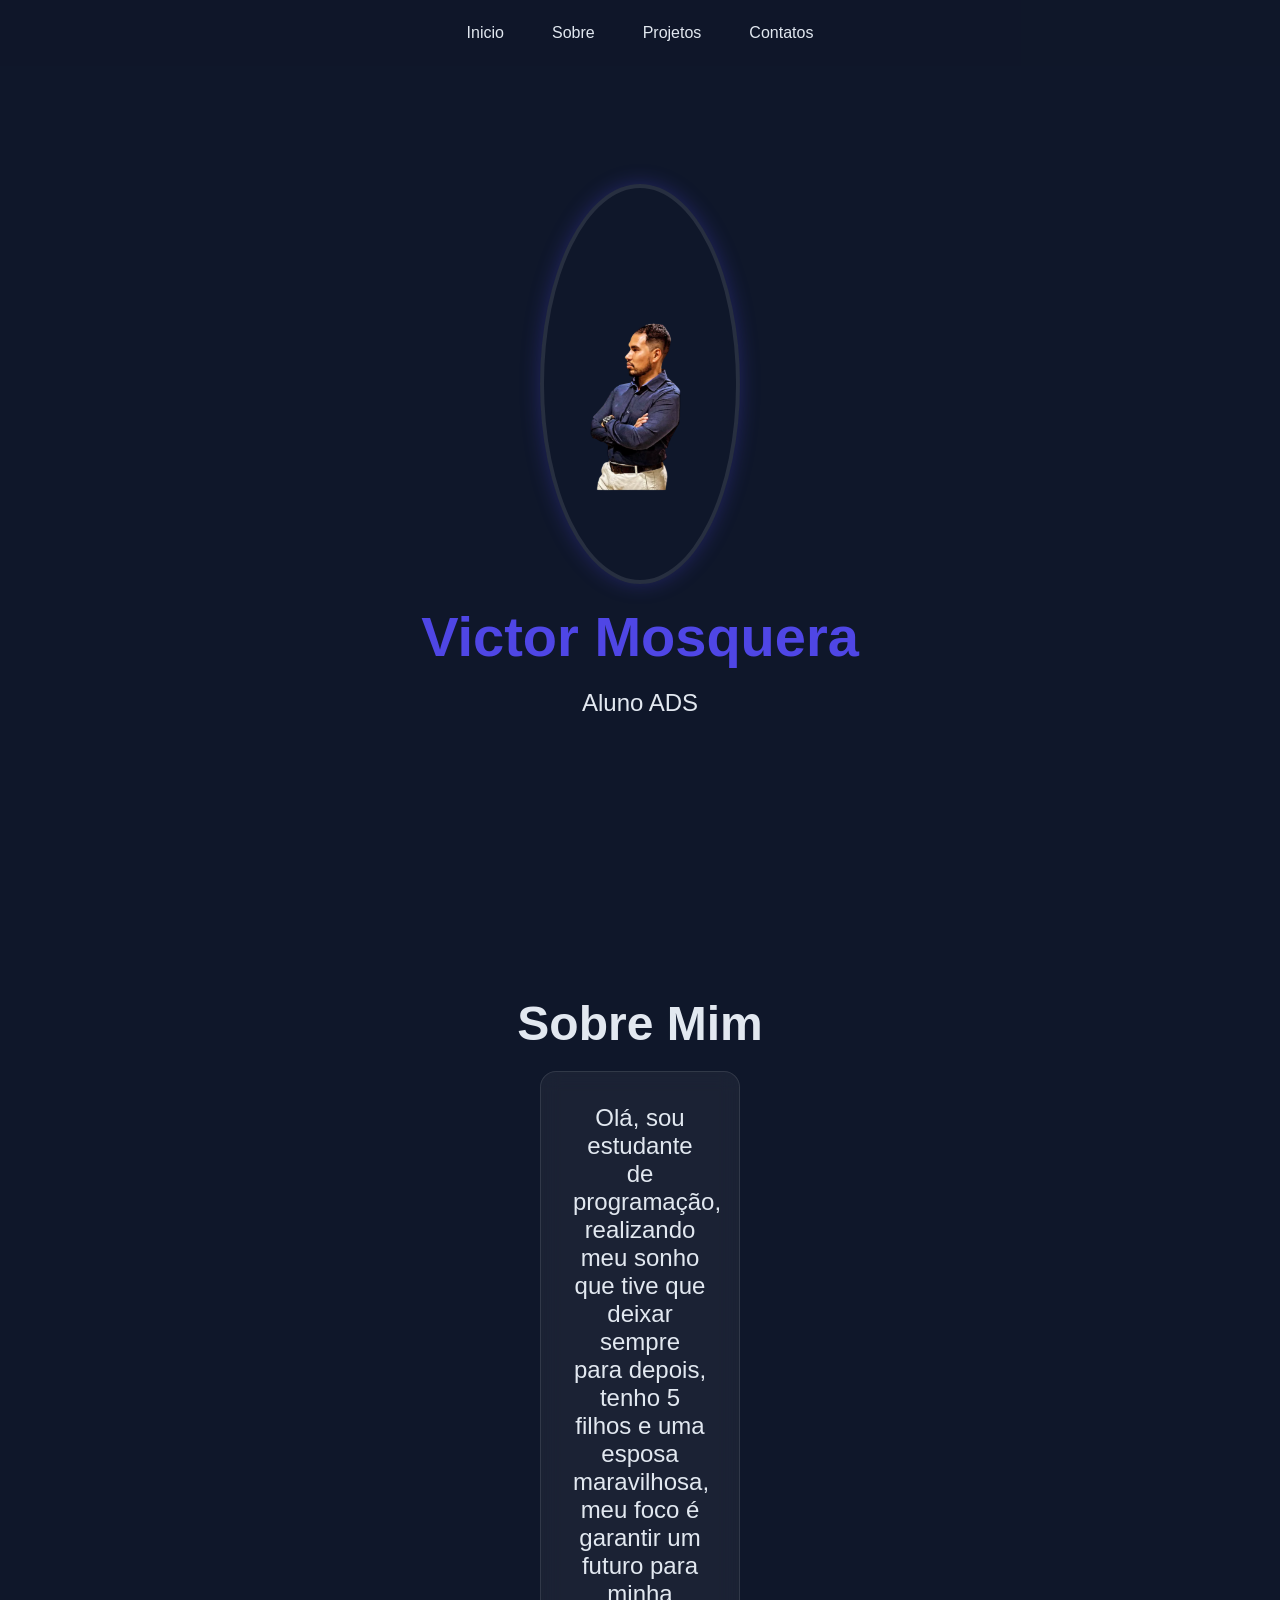
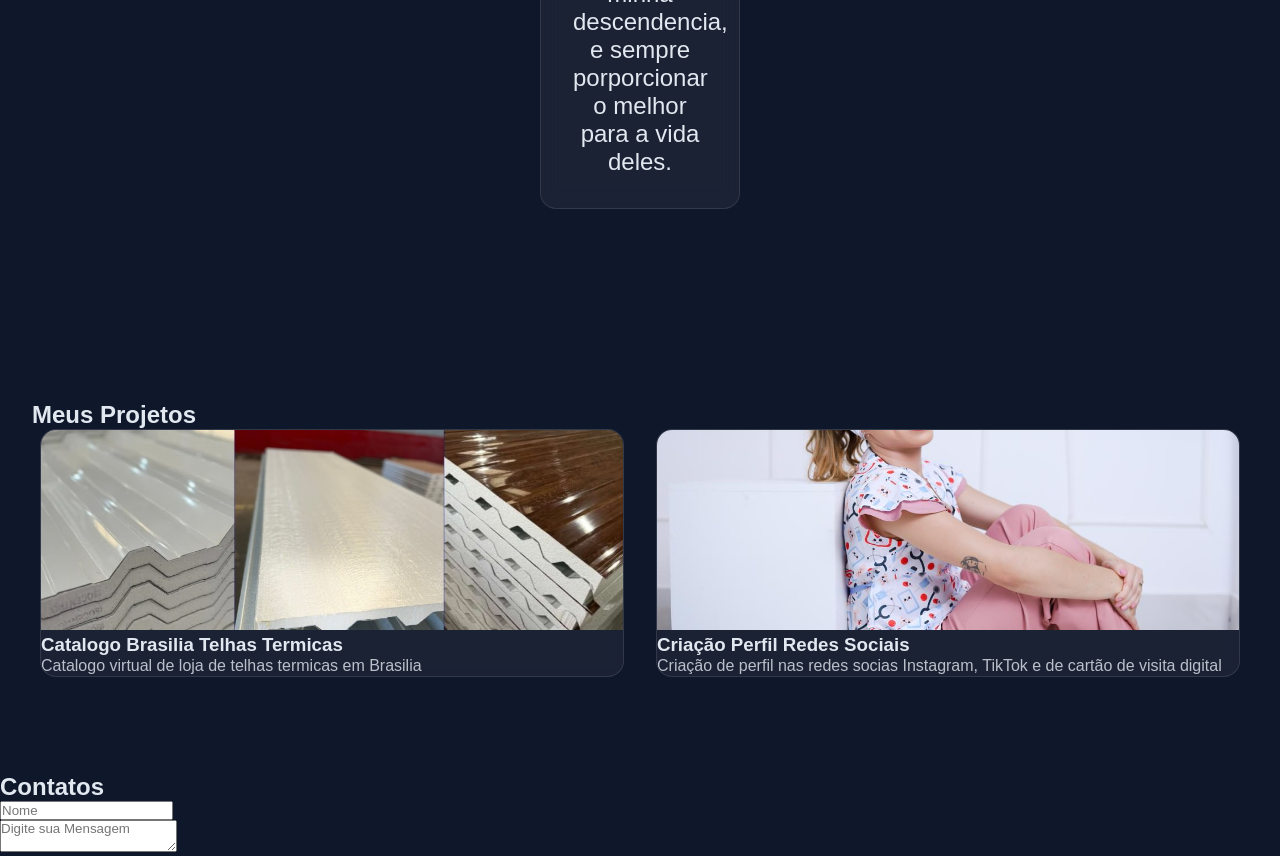
==== index.html @ 08f7e667 "ajuste img" ====
<!DOCTYPE html>
<html lang="pt-br">

<head>
    <meta charset="UTF-8">
    <meta name="viewport" content="width=device-width, initial-scale=1.0">
    <link rel="stylesheet" href="styles.css">
    <title>Portifolio Victor</title>
</head>

<body>
    <nav class="navegacao">
        <ul class="menu">
            <li>
                <a href="#inicio" class="menu-link">Inicio</a>
            </li>
            <li>
                <a href="#sobre" class="menu-link">Sobre</a>
            </li>
            <li>
                <a href="#projetos" class="menu-link">Projetos</a>
            </li>
            <li>
                <a href="#contatos" class="menu-link">Contatos</a>
            </li>
        </ul>
    </nav>

    <main id="inicio" class="cabecalho">
        <img src="/img/victor_perfil.png" alt="Foto de Victor Mosquera" class="foto-perfil">
        <h1>Victor Mosquera</h1>
        <p class="cabecalho-sub-titulo">Aluno ADS</p>
    </main>

    <section id="sobre" class="sobre">
        <h2 class="sobre-titulo">Sobre Mim</h2>
        <div class="sobre-caixa">
            <p class="sobre-paragrafo">
                Olá, sou estudante de programação, realizando meu sonho que tive que deixar sempre para depois, tenho 5
                filhos e uma esposa maravilhosa, meu foco é garantir um futuro para minha descendencia, e sempre
                porporcionar o melhor para a vida deles.
            </p>
        </div>
    </section>

    <section id="projetos" class="projetos">
        <h2 class="projetos-titulos">Meus Projetos</h2>
        <div class="projetos-caixa">

            <div class="projetos-card">
                <img src="./img/catalogo_brasilia_telhas.jpg" alt="Projeto 1" class="projetos-imagem" >
                <div class="caixa-texto-projeto"> 
                    <h3 class="info-projetos">Catalogo Brasilia Telhas Termicas</h3>
                    <p class="paragrafo-projetos">Catalogo virtual de loja de telhas termicas em Brasilia</p>
                </div>
            </div>

            <div class="projetos-card">
                <img src="./img/iasmim_enfermeira.jpg" alt="Projeto 1" class="projetos-imagem" >
                <div class="caixa-texto-projeto"> 
                    <h3 class="info-projetos">Criação Perfil Redes Sociais</h3>
                    <p class="paragrafo-projetos">Criação de perfil nas redes socias Instagram, TikTok e de cartão de visita
                    digital</p>
                </div>    
            </div>
        </div>
    </section>

    <section id="contatos" class="contatos">
        <h2 class="contato-ttulo">Contatos</h2>
        <form class="formulario-contato" id="formulario">
            <div class="nome-form">
                <input placeholder="Nome" class="campo-form">
            </div>
            <div class="grupo-form">
                <textarea class="text-form" placeholder="Digite sua Mensagem"></textarea>
            </div>
        </form>
    </section>
</body>


</html>
---- styles.css ----
*{
    margin: 0;
    padding: 0;
    box-sizing: border-box;
    font-family: 'Segoe UI', Tahoma, Geneva, Verdana, sans-serif;
}

html {
    scroll-behavior: smooth;
}


:root {
    --primaria: #4f46e5;
    --secundaria: #7c3aed;
    --escuro: #0f172a;
    --maisEscuro: #0a0f1c;
    --claro: #e2e8f0;
    --vidro: rgba(255,255,255,0.1);
}

body {
    background-color: var(--escuro);
    color: var(--claro);
}

.navegacao {
    position: fixed;
    top: 0;
    background: rgba(15,23,42,0.8);
    width: 100%;
    z-index: 100;
    padding: 1.5rem;
}

.menu{
    display: flex;
    justify-content: center;
    list-style: none;
    gap: 3rem;
}

.menu-link{
    text-decoration: none;
    color: var(--claro);
    font-weight: 500;
    position: relative;
    padding: 0.5rem 0;
}

.menu-link::after{
    content: '';
    height: 2px;
    width: 0    ;
    position: absolute;
    bottom: 0;
    left: 0;
    background: -moz-linear-gradient(90deg, var(--primaria), var(--secundaria));
    transition: width 0.5s ease;
}
.menu-link:hover::after{
    width: 100%;
}

.cabecalho{
    min-height: 100vh;
    display: flex;
    justify-content: center;
    align-items: center;
    flex-direction: column;
}

.foto-perfil{
    width: 200px;
    height: 400px;
    box-shadow: 0 0 20px rgb(79, 70, 229, 0.3);
    border-radius: 50%;
    border: 4px solid var(--vidro)
}

h1{
    font-size: 3.5rem;
    color: var(--primaria);
    font-weight: bold;    
    margin: 20px;
}

.cabecalho-sub-titulo{
    font-size: 1.5rem;
    color:var(--claro)
}

.sobre{
    padding: 6rem 2rem;
}

.sobre-titulo{
    font-size: 3rem;
    color: var(--claro);
    text-align: center;
    margin-bottom: 20px;
}

.sobre-caixa{
    padding: 2rem;
    max-width: 200px;
    margin: 0 auto;
    border-radius: 16px;
    border: 1px solid var(--vidro);
    backdrop-filter: blur(10px);
    background: rgba(255, 255, 255, 0.05);
}

.sobre-paragrafo{
    text-align: center;
    font-size: 1.5rem;
}

.projetos{
    padding: 6rem 2rem;
}

.projetos-caixa{
    display: grid;
    grid-template-columns: repeat(auto-fit, minmax(300px, 1fr));
    gap: 2rem;
    max-width: 1200px;
    margin: 0 auto;
}

.projetos-card{
     background: rgba(255, 255, 255, 0.05);
     border-radius: 16px;
     backdrop-filter: blur(5px);
     border: 1px solid var(--vidro);
     overflow: hidden;
     transition: all 0.5s ease;
     cursor: pointer;
}

.projetos-titulo{
    text-align: center;
    font-size: 2.5rem;
    margin-bottom: 50px;
}

.projetos-titulo:hover{
    box-shadow: 0 10px 20px rgba(79, 70, 229, 0.2);
    transform: translateY(-10px) scale(1.03);
}

.projetos-imagem{
    height: 200px;
    width: 100%;    
    object-fit: cover;
}

.paragrafo-projetos{
    color: rgba(226, 232, 240, 0.8);
    line-height: 1.25rem;
}

/* .info-projetos{

} */
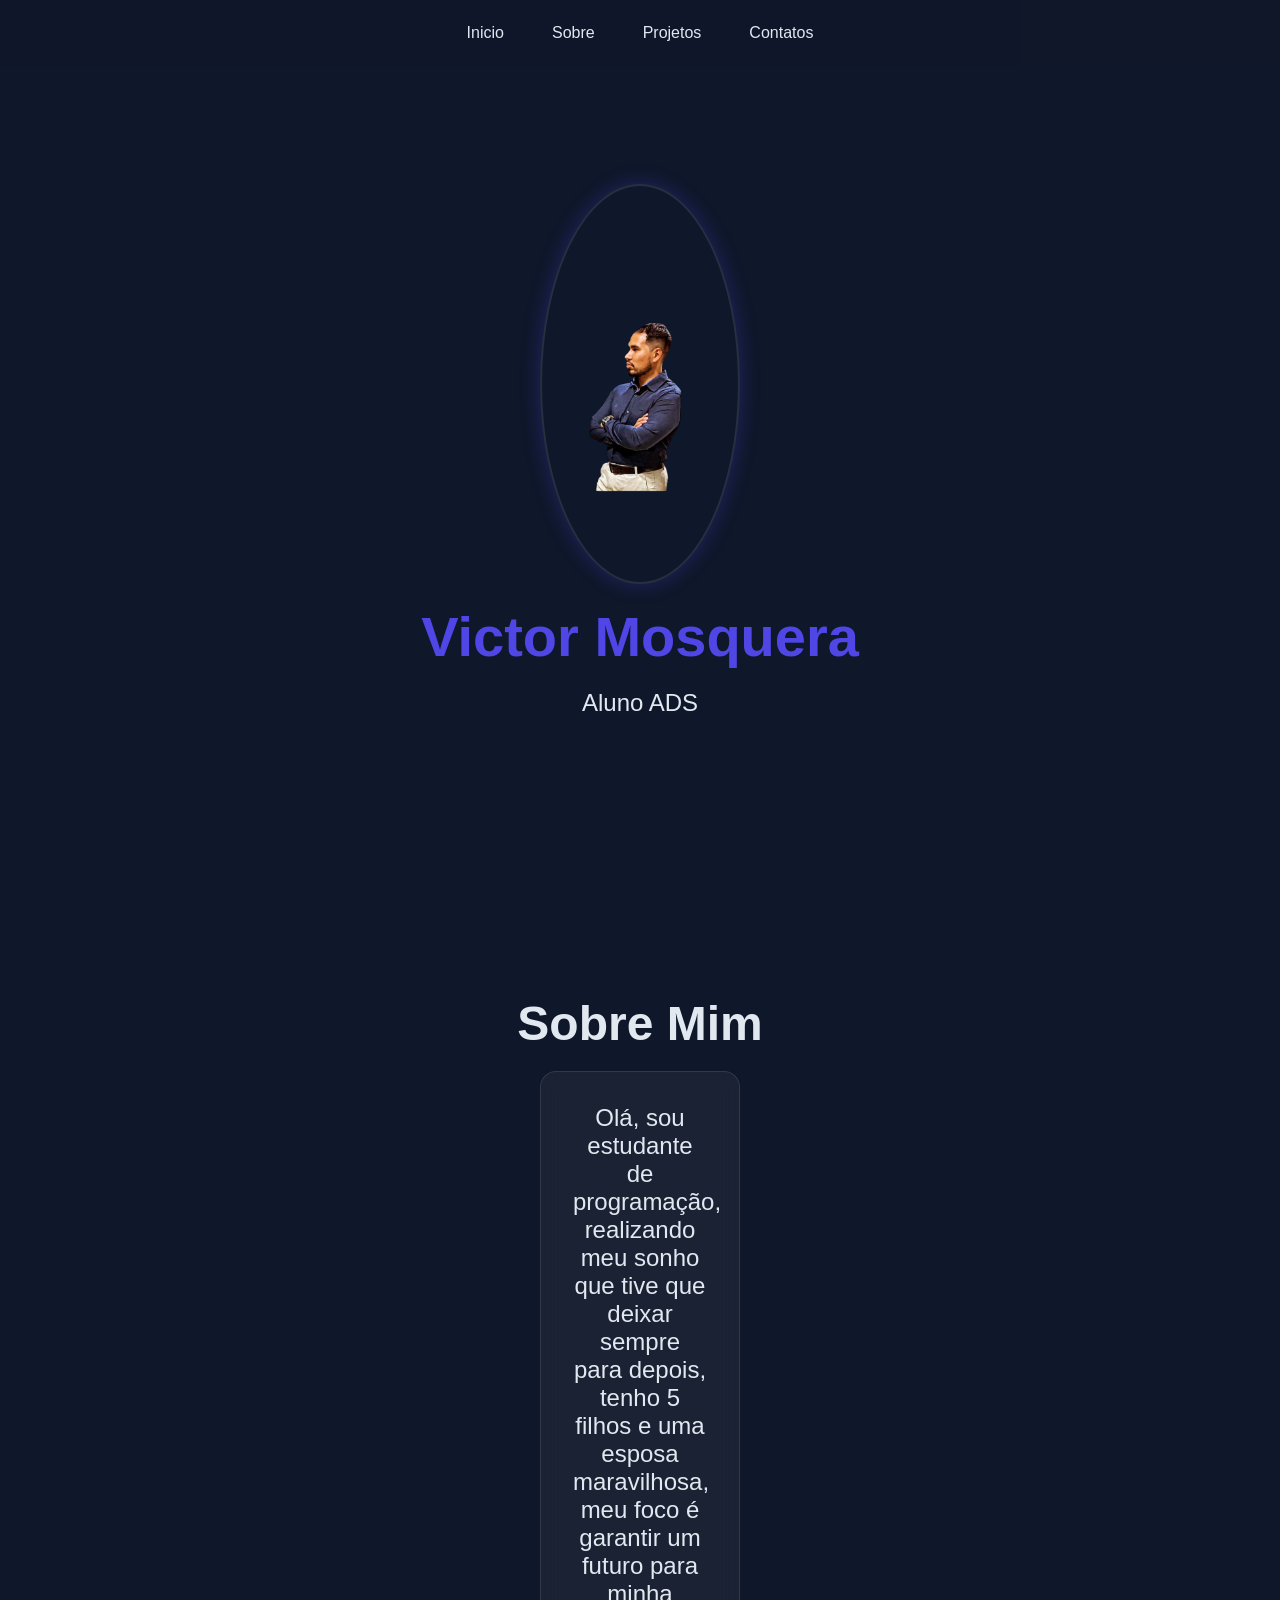
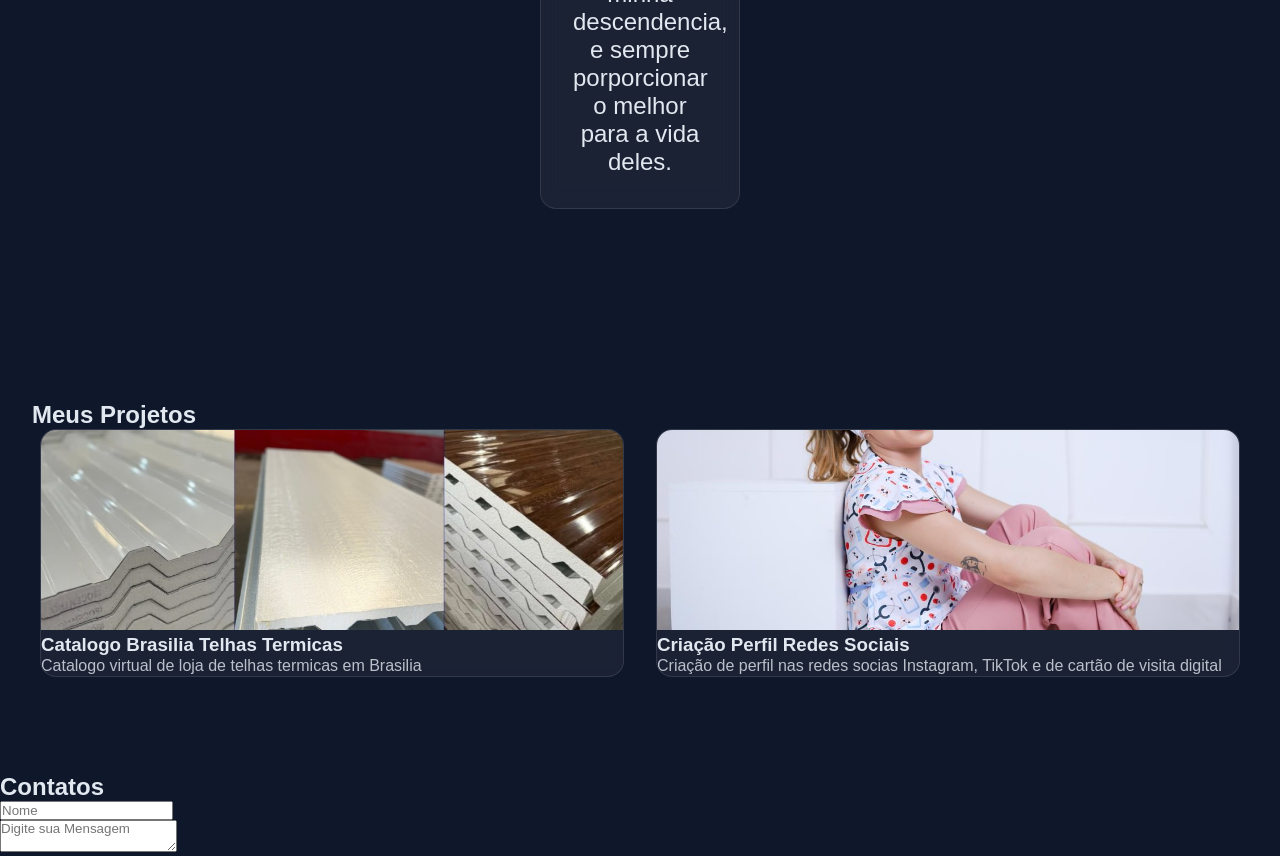
==== commit b6629085: ",3" ====
--- a/index.html
+++ b/index.html
@@ -49,7 +49,7 @@
         <div class="projetos-caixa">
 
             <div class="projetos-card">
-                <img src="./img/catalogo_brasilia_telhas.jpg" alt="Projeto 1" class="projetos-imagem" >
+                <img src="img/catalogo_brasilia_telhas.jpg" alt="Projeto 1" class="projetos-imagem">
                 <div class="caixa-texto-projeto"> 
                     <h3 class="info-projetos">Catalogo Brasilia Telhas Termicas</h3>
                     <p class="paragrafo-projetos">Catalogo virtual de loja de telhas termicas em Brasilia</p>
@@ -57,7 +57,7 @@
             </div>
 
             <div class="projetos-card">
-                <img src="./img/iasmim_enfermeira.jpg" alt="Projeto 1" class="projetos-imagem" >
+                <img src="img/iasmim_enfermeira.jpg" alt="Projeto 1" class="projetos-imagem">
                 <div class="caixa-texto-projeto"> 
                     <h3 class="info-projetos">Criação Perfil Redes Sociais</h3>
                     <p class="paragrafo-projetos">Criação de perfil nas redes socias Instagram, TikTok e de cartão de visita
--- a/styles.css
+++ b/styles.css
@@ -51,7 +51,7 @@
 .menu-link::after{
     content: '';
     height: 2px;
-    width: 0    ;
+    width: 0 ;
     position: absolute;
     bottom: 0;
     left: 0;
@@ -75,7 +75,7 @@
     height: 400px;
     box-shadow: 0 0 20px rgb(79, 70, 229, 0.3);
     border-radius: 50%;
-    border: 4px solid var(--vidro)
+    border: 2px solid var(--vidro)
 }
 
 h1{
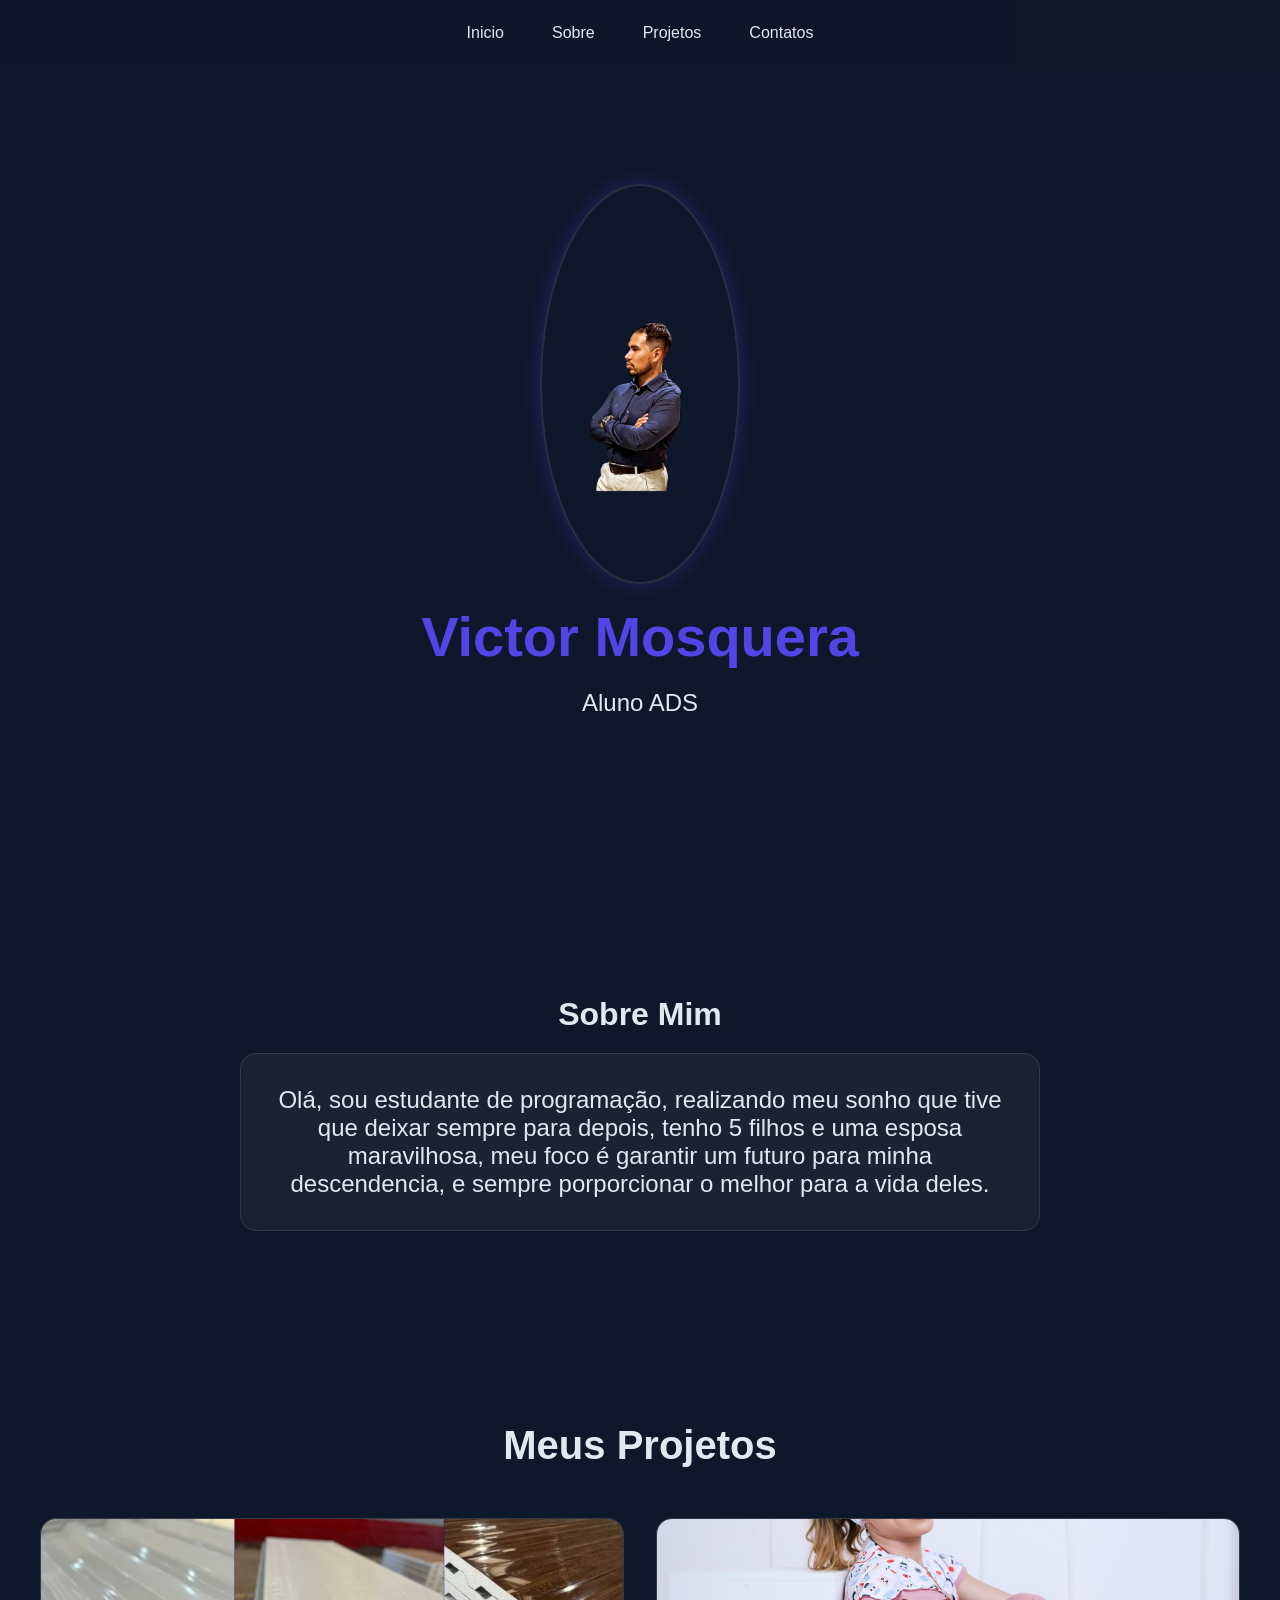
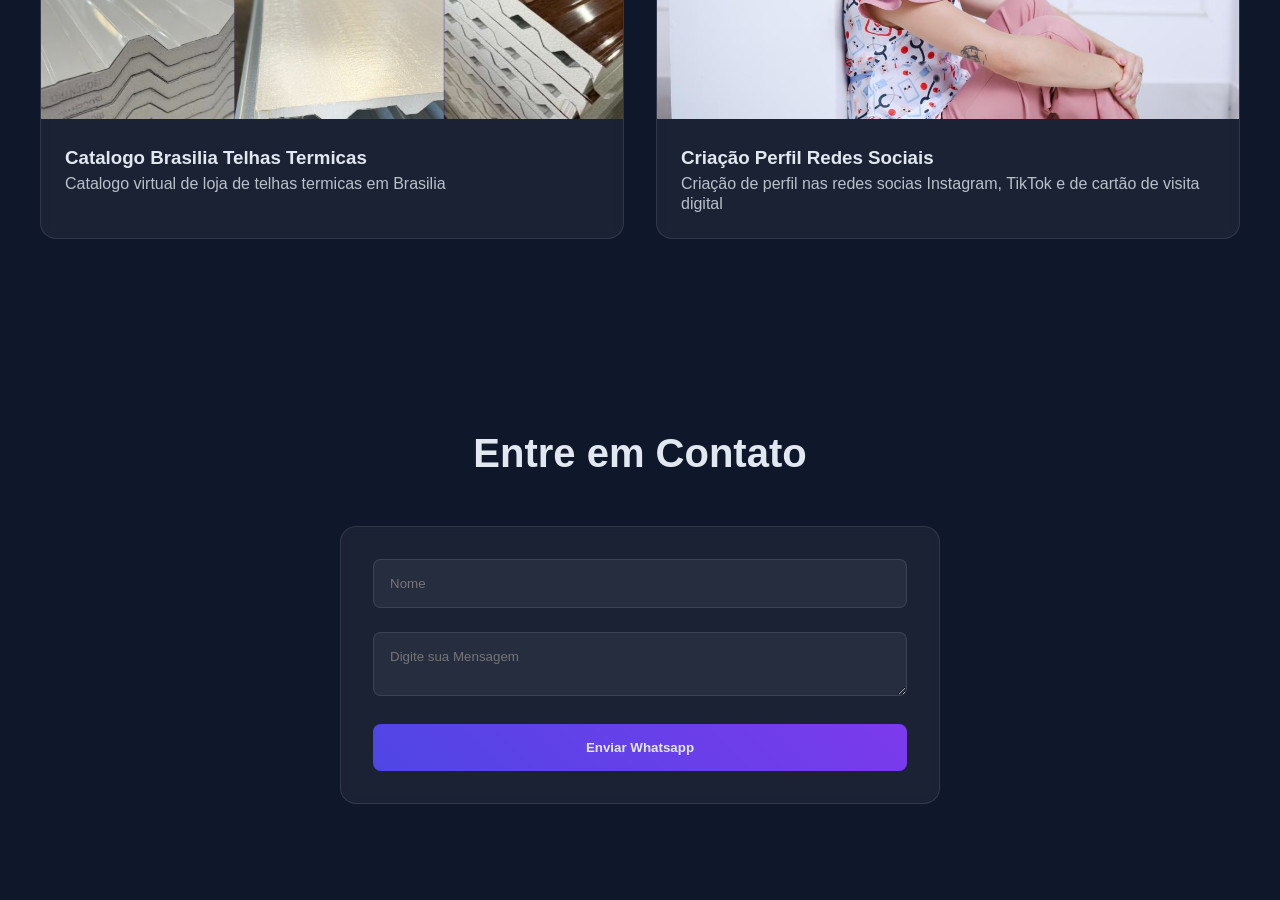
==== commit 2b5158bf: "geral" ====
--- a/index.html
+++ b/index.html
@@ -45,7 +45,7 @@
     </section>
 
     <section id="projetos" class="projetos">
-        <h2 class="projetos-titulos">Meus Projetos</h2>
+        <h2 class="projetos-titulo">Meus Projetos</h2>
         <div class="projetos-caixa">
 
             <div class="projetos-card">
@@ -68,14 +68,15 @@
     </section>
 
     <section id="contatos" class="contatos">
-        <h2 class="contato-ttulo">Contatos</h2>
+        <h2 class="contato-titulo">Entre em Contato</h2>
         <form class="formulario-contato" id="formulario">
-            <div class="nome-form">
+            <div class="grupo-form">
                 <input placeholder="Nome" class="campo-form">
             </div>
             <div class="grupo-form">
-                <textarea class="text-form" placeholder="Digite sua Mensagem"></textarea>
+                <textarea class="campo-form" placeholder="Digite sua Mensagem"></textarea>
             </div>
+            <button type="submit" class="botao-form">Enviar Whatsapp</button>
         </form>
     </section>
 </body>
--- a/styles.css
+++ b/styles.css
@@ -95,15 +95,16 @@
 }
 
 .sobre-titulo{
-    font-size: 3rem;
+    font-size: 2rem;
     color: var(--claro);
     text-align: center;
     margin-bottom: 20px;
 }
 
 .sobre-caixa{
+    font-size: 1.5rem;
     padding: 2rem;
-    max-width: 200px;
+    max-width: 800px;
     margin: 0 auto;
     border-radius: 16px;
     border: 1px solid var(--vidro);
@@ -155,11 +156,72 @@
     object-fit: cover;
 }
 
+
+.caixa-texto-projeto{
+    padding: 1.5rem;
+}
+
 .paragrafo-projetos{
     color: rgba(226, 232, 240, 0.8);
     line-height: 1.25rem;
 }
 
-/* .info-projetos{
-
-} */+.info-projetos{
+    margin-bottom: 5px;
+}
+
+.contatos{
+    padding: 6rem 2rem;
+}
+
+.contato-titulo{
+    text-align: center;
+    font-size: 2.5rem;
+    margin-bottom: 50px;
+}
+
+.formulario-contato{
+    max-width: 600px;
+    margin: 0 auto;
+    background: rgba(255, 255, 255, 0.05);
+    backdrop-filter: blur(5px);
+    padding: 2rem;
+    border: 1px solid var(--vidro);
+    border-radius: 16px;
+}
+
+.campo-form{
+    width: 100%;
+    padding: 1rem;
+    background: rgba(255, 255, 255, 0.05);
+    border-radius: 8px;
+    color: var(--claro);
+    border: 1px solid var(--vidro);
+    outline: none;
+}
+
+.campo-form:focus{
+    border-color: var(--secundaria);
+    box-shadow: 0 0 10px rgba(79, 70, 229, 0.3);
+}
+
+.grupo-form{
+    margin-bottom: 1.5rem;
+}
+
+.botao-form{
+    color: var(--claro);
+    background: linear-gradient(45deg, var(--primaria), var(--secundaria));
+    padding: 1rem 2rem;
+    border: none;
+    border-radius: 8px;
+    cursor: pointer;
+    font-weight: bold;
+    width: 100%;
+    transition: all 0.5 ease;
+}
+
+.botao-form:hover{
+    transform: translateY(-4px);
+    box-shadow: 0 5px 15px rgba(79, 70, 229, 0.4);
+}
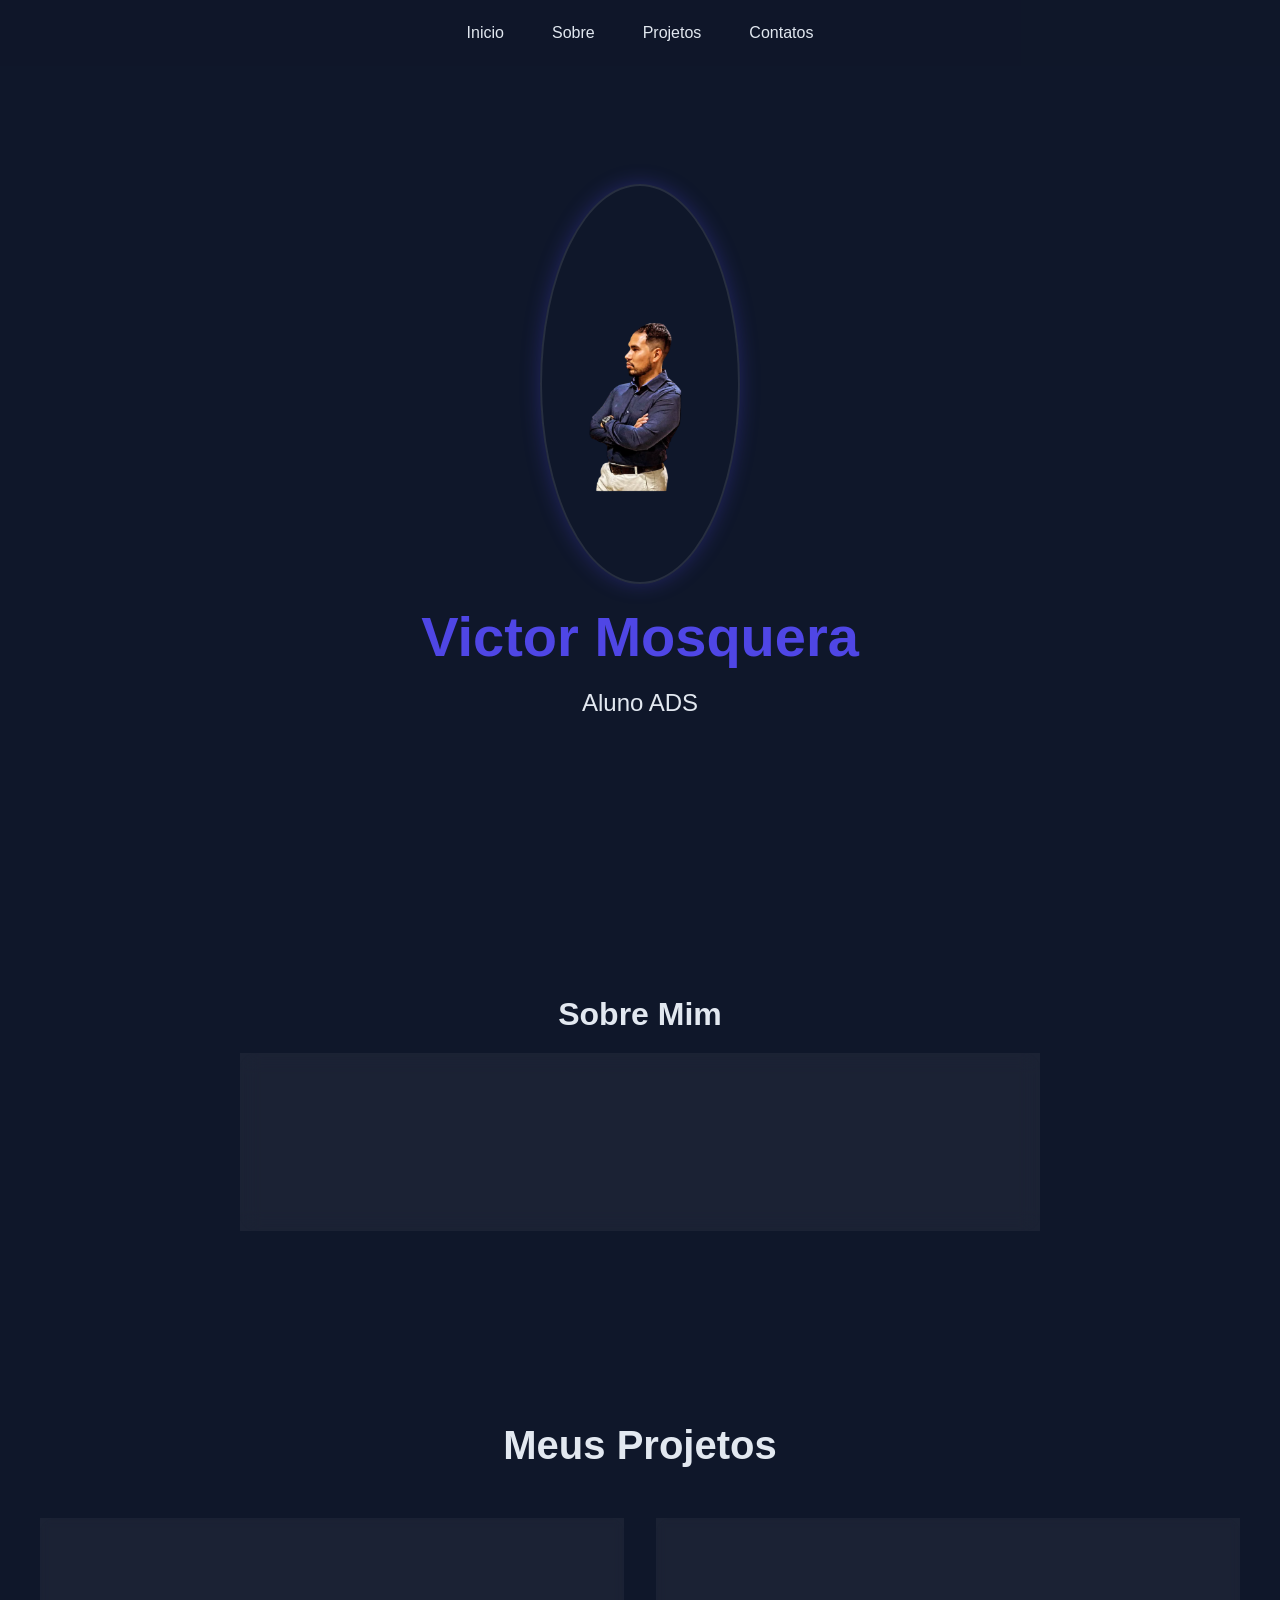
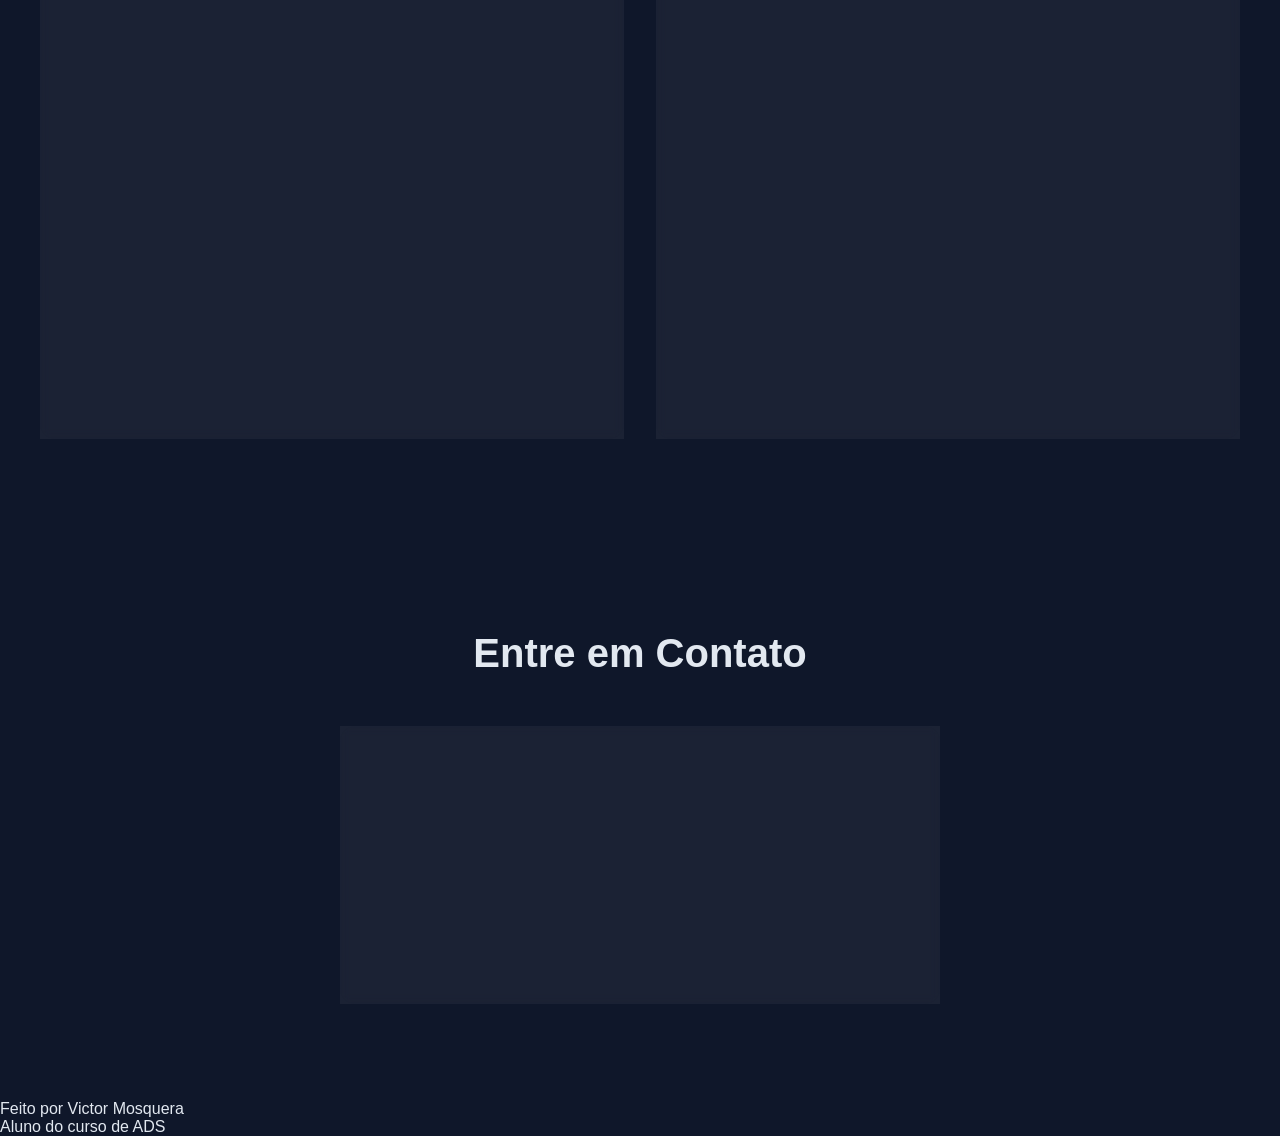
==== commit 9206a1c9: "footer" ====
--- a/index.html
+++ b/index.html
@@ -79,6 +79,7 @@
             <button type="submit" class="botao-form">Enviar Whatsapp</button>
         </form>
     </section>
+    <footer>Feito por Victor Mosquera <br> Aluno do curso de ADS</footer>
 </body>
 
 
--- a/styles.css
+++ b/styles.css
@@ -151,7 +151,7 @@
 }
 
 .projetos-imagem{
-    height: 200px;
+    height: 400px;
     width: 100%;    
     object-fit: cover;
 }
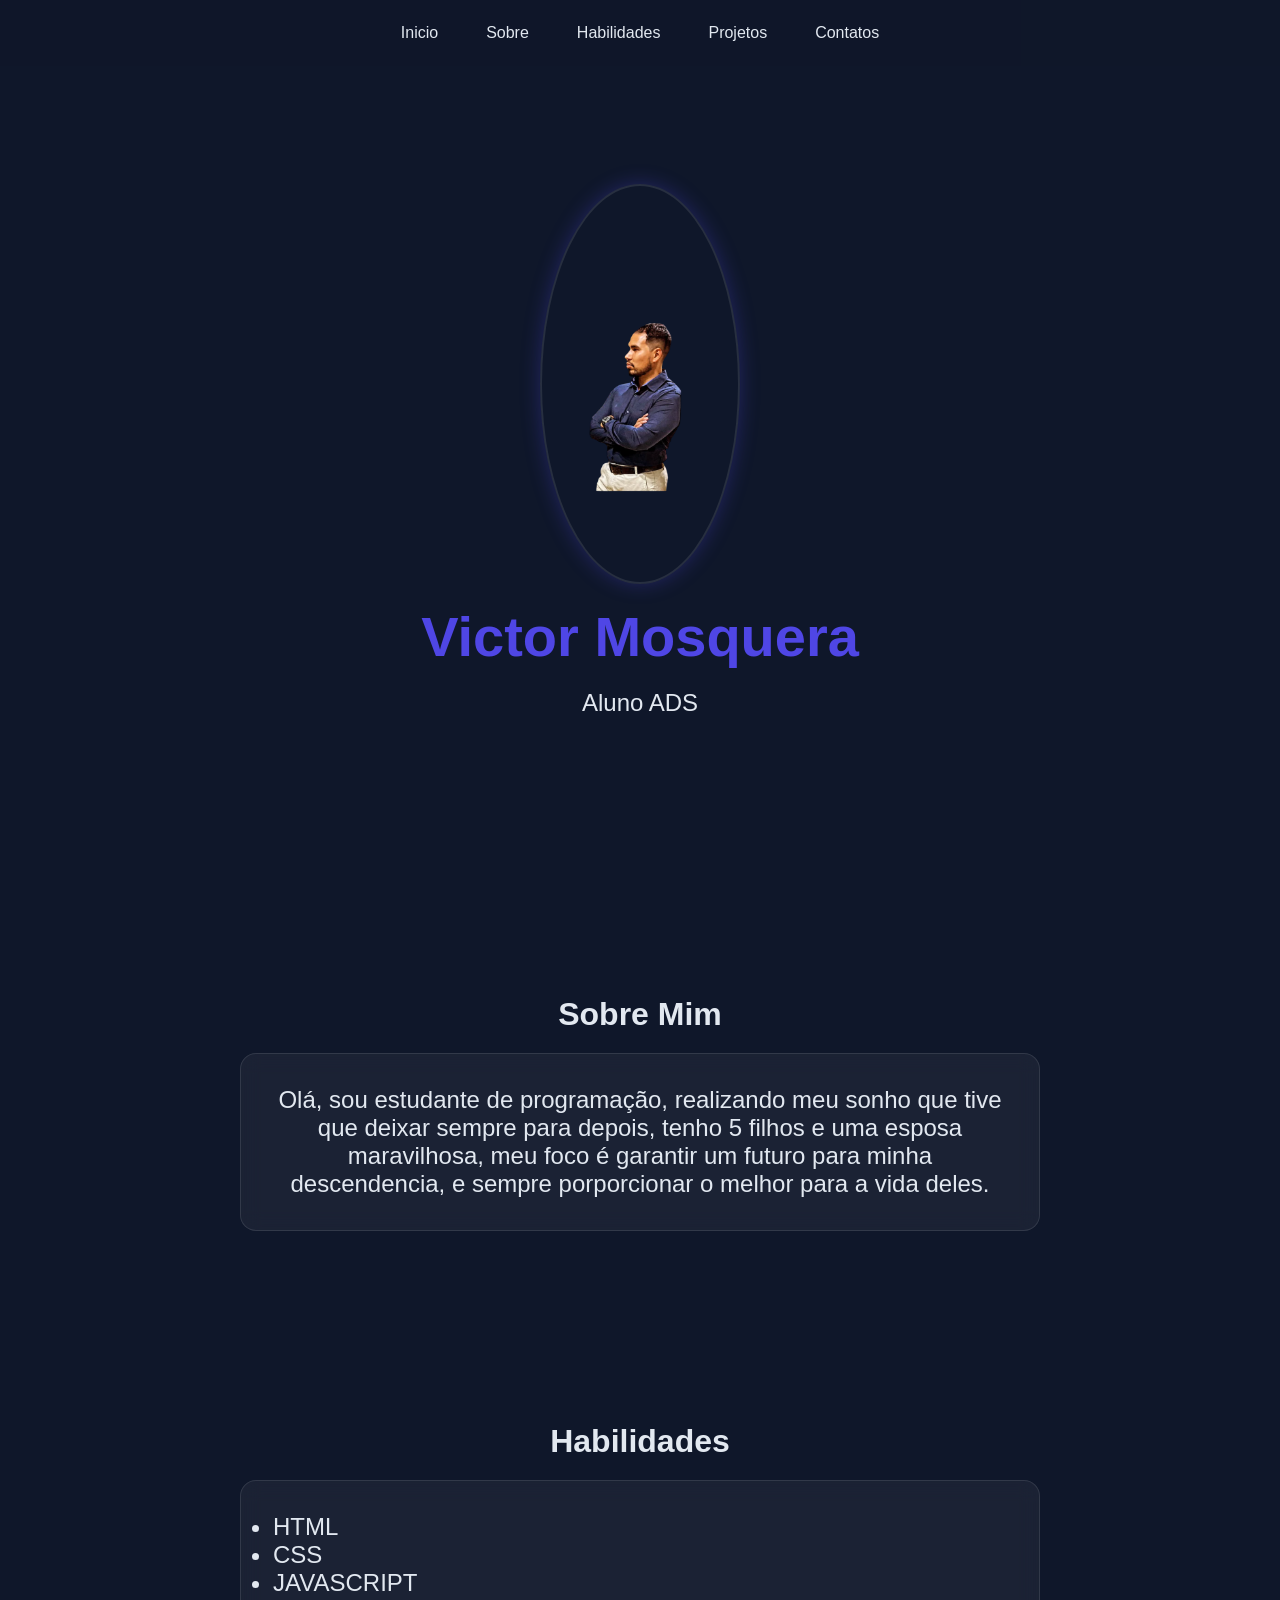
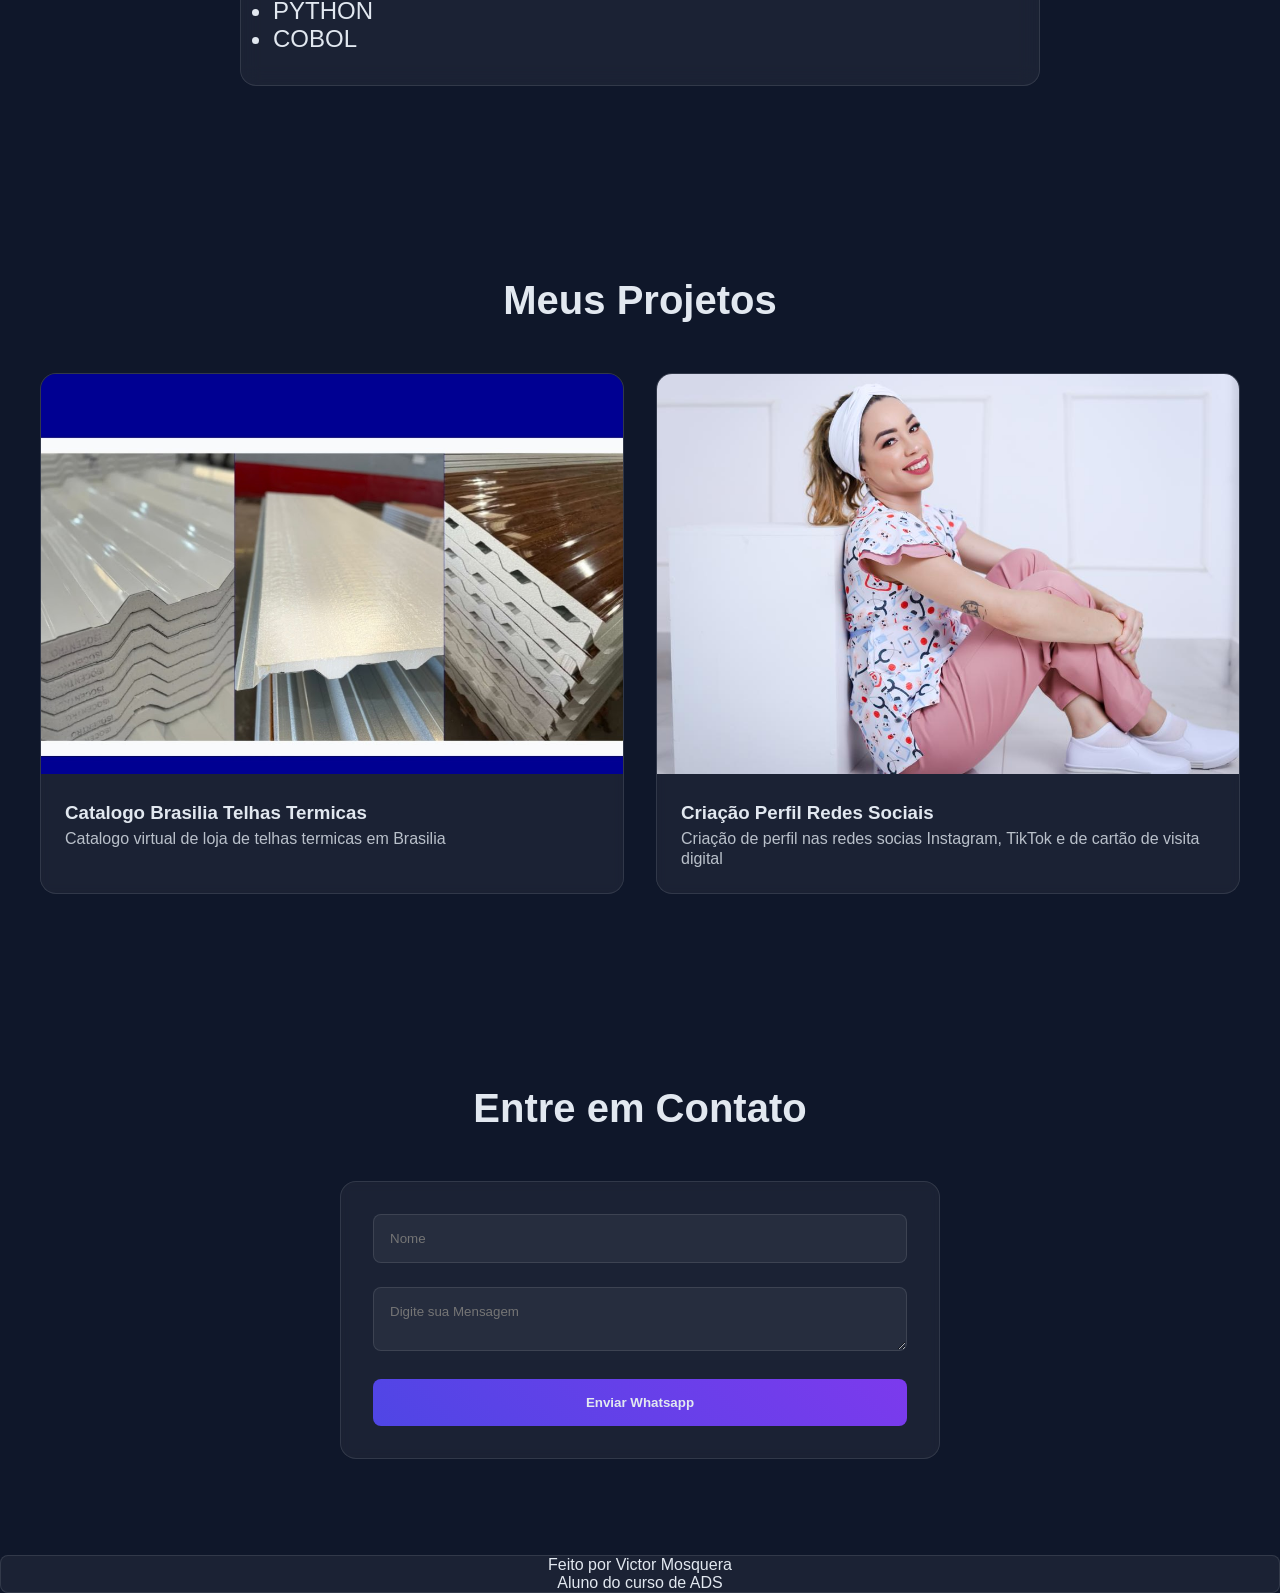
==== commit 8b94a80e: "alterações completas" ====
--- a/index.html
+++ b/index.html
@@ -17,6 +17,9 @@
             </li>
             <li>
                 <a href="#sobre" class="menu-link">Sobre</a>
+            </li>
+            <li>
+                <a href="#habilidades" class="menu-link">Habilidades</a>
             </li>
             <li>
                 <a href="#projetos" class="menu-link">Projetos</a>
@@ -41,6 +44,29 @@
                 filhos e uma esposa maravilhosa, meu foco é garantir um futuro para minha descendencia, e sempre
                 porporcionar o melhor para a vida deles.
             </p>
+        </div>
+    </section>
+
+     <section id="habilidades" class="habilidades">
+        <h2 class="sobre-titulo">Habilidades</h2>
+        <div class="sobre-caixa">
+            <ul>
+                <li>
+                    HTML 
+                </li>
+                <li>
+                    CSS 
+                </li>
+                <li>
+                    JAVASCRIPT 
+                </li>
+                <li>
+                    PYTHON
+                </li>
+                <li>
+                    COBOL
+                </li>
+            </ul>
         </div>
     </section>
 
--- a/styles.css
+++ b/styles.css
@@ -117,6 +117,10 @@
     font-size: 1.5rem;
 }
 
+.habilidades{
+    padding: 6rem 2rem;
+}
+
 .projetos{
     padding: 6rem 2rem;
 }
@@ -145,15 +149,16 @@
     margin-bottom: 50px;
 }
 
-.projetos-titulo:hover{
-    box-shadow: 0 10px 20px rgba(79, 70, 229, 0.2);
-    transform: translateY(-10px) scale(1.03);
-}
-
 .projetos-imagem{
     height: 400px;
     width: 100%;    
     object-fit: cover;
+    transition: all 0.5s ease;
+}
+
+.projetos-imagem:hover{
+    box-shadow: 0 10px 20px rgba(79, 70, 229, 0.2);
+    transform: translateY(-10px) scale(1.03);
 }
 
 
@@ -224,4 +229,13 @@
 .botao-form:hover{
     transform: translateY(-4px);
     box-shadow: 0 5px 15px rgba(79, 70, 229, 0.4);
+}
+
+footer{
+    text-align: center;
+    background: rgba(255, 255, 255, 0.05);
+    border-radius: 8px;
+    color: var(--claro);
+    border: 1px solid var(--vidro);
+    outline: none;
 }
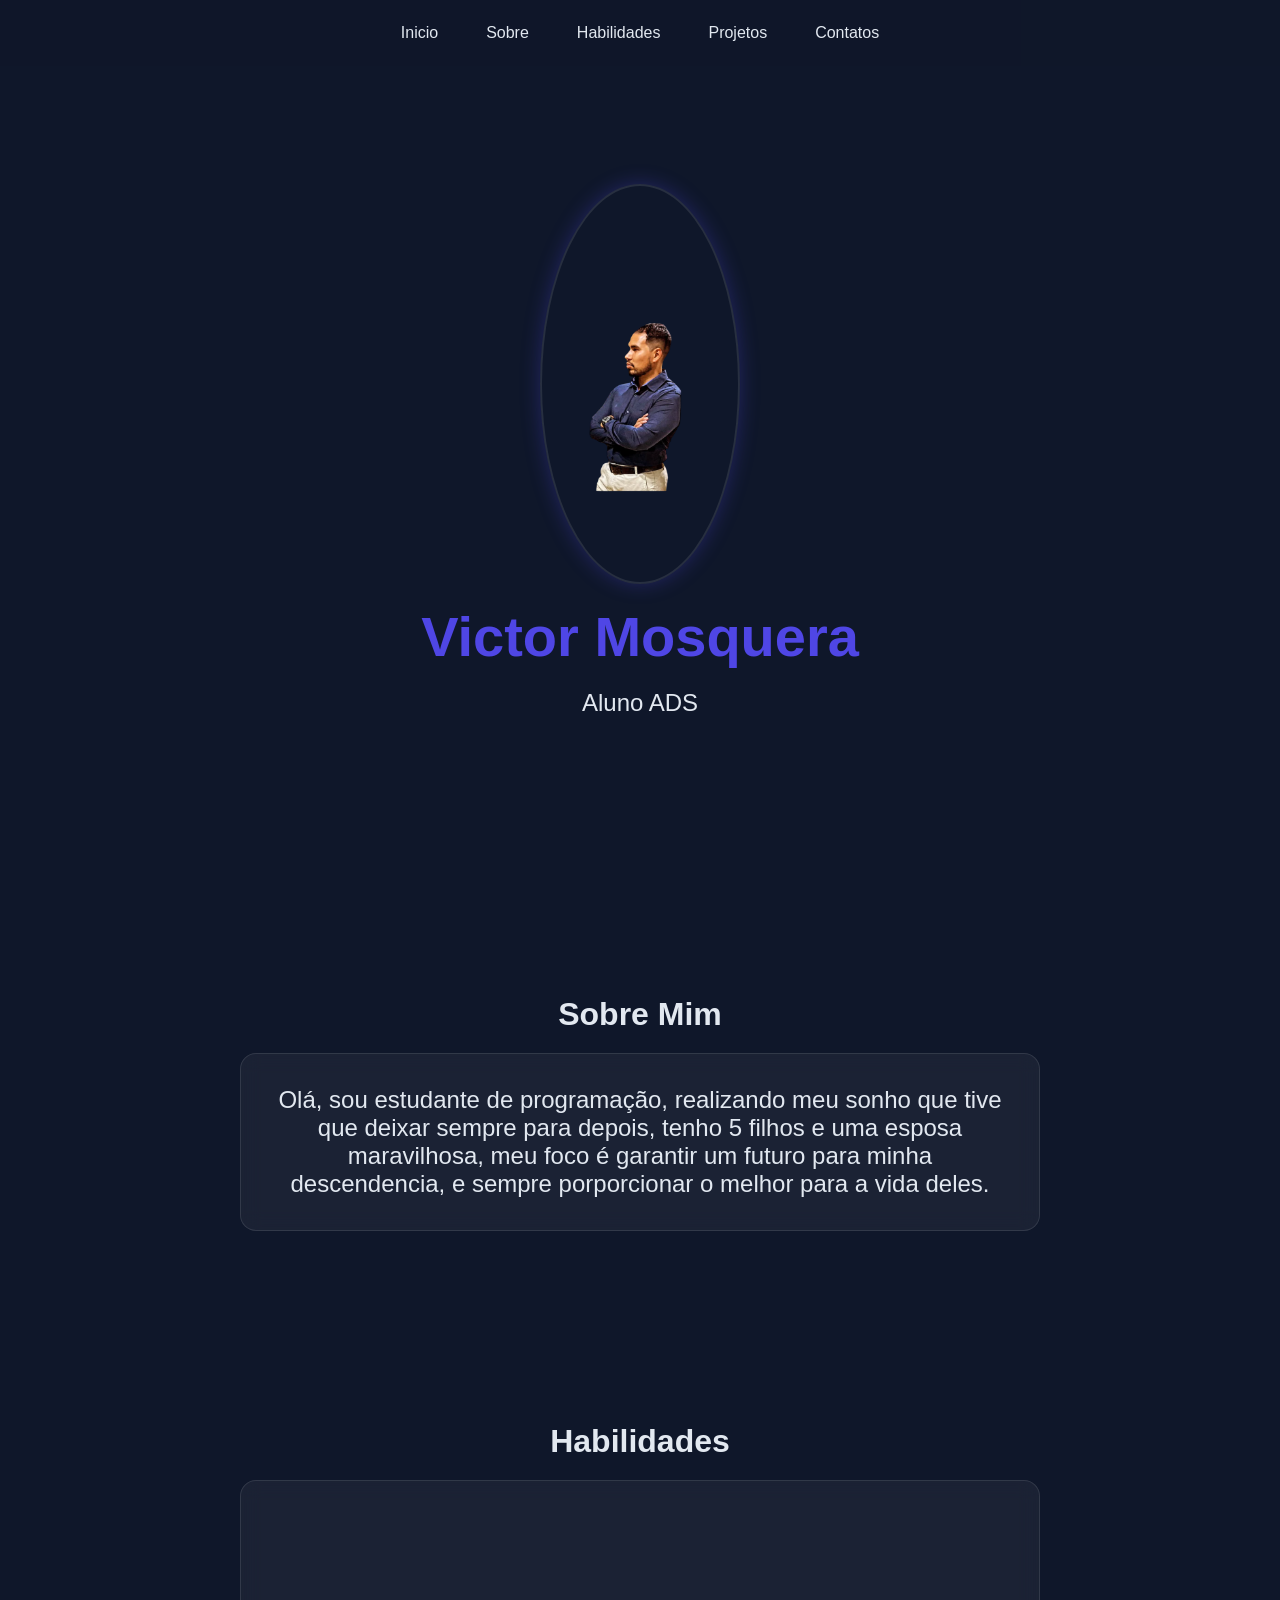
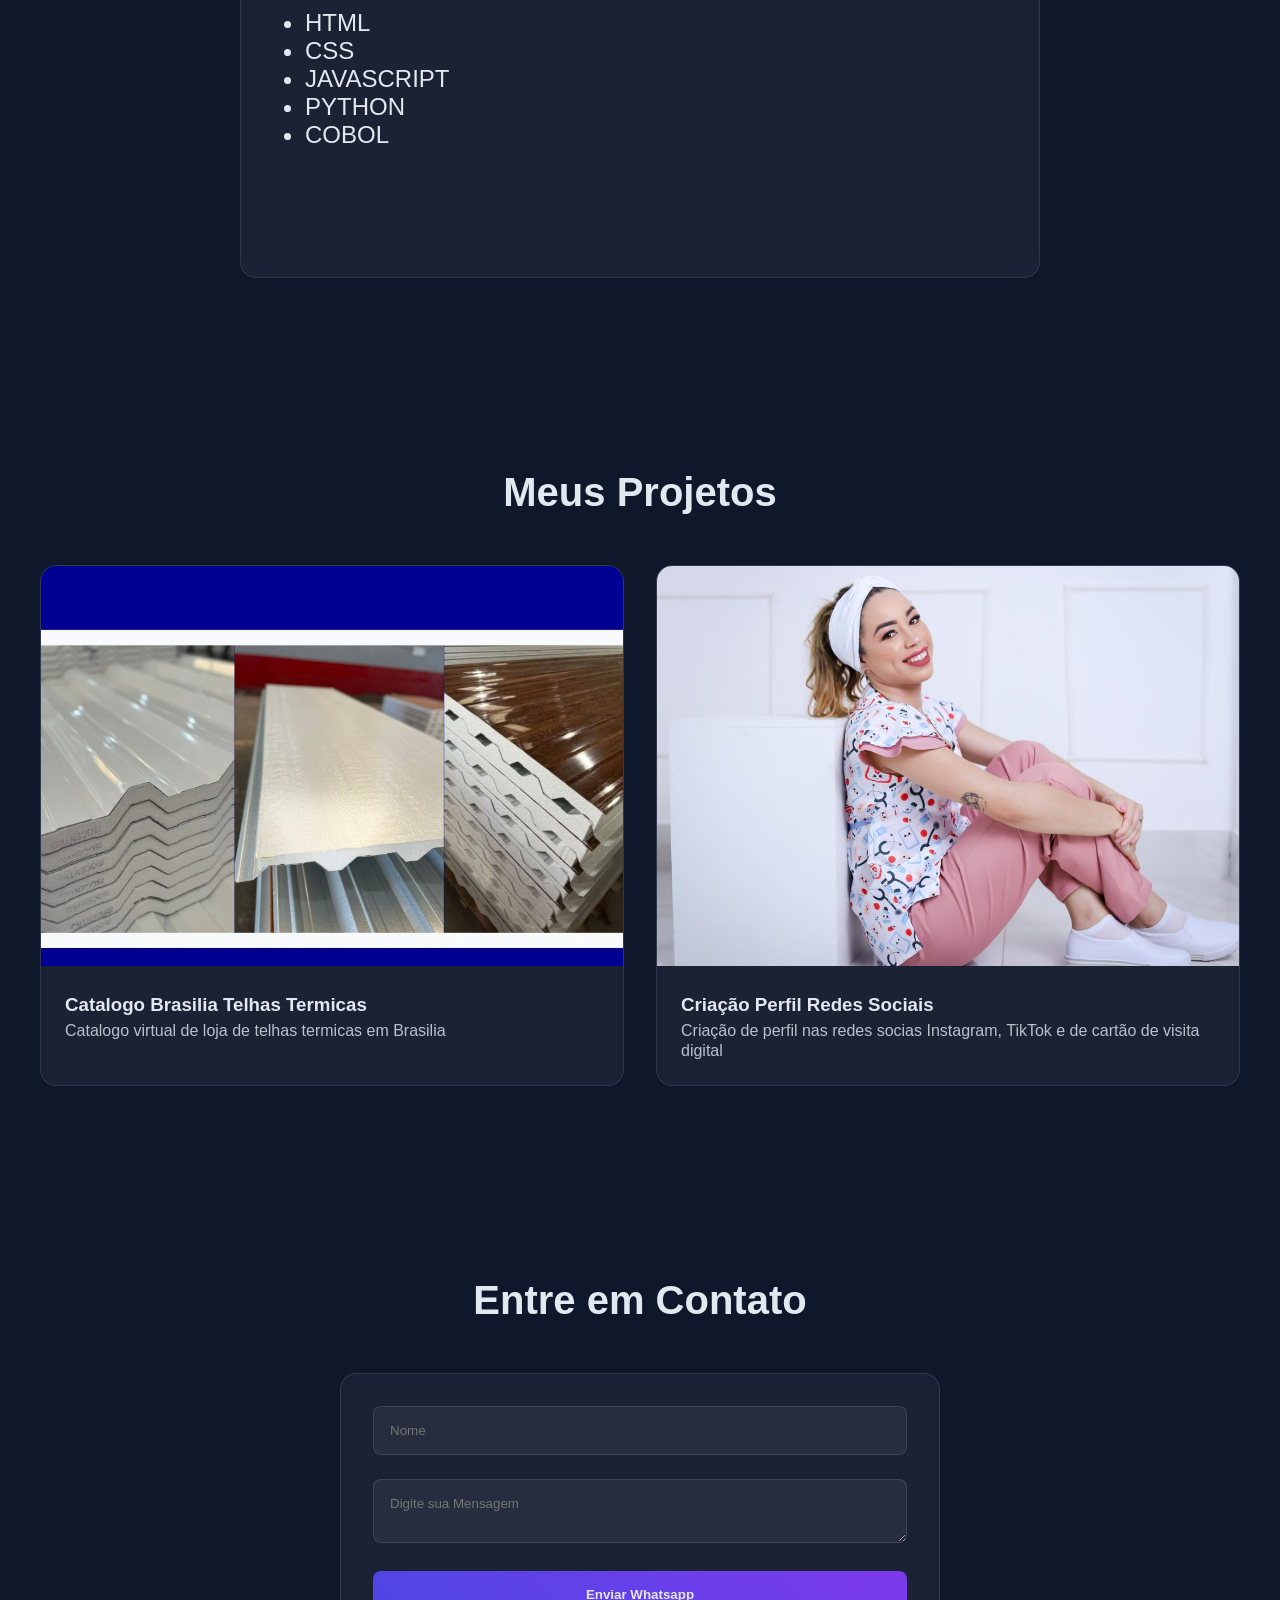
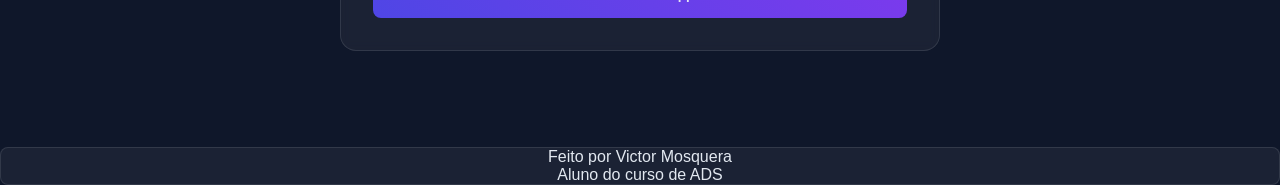
==== commit a7c5890b: "oi https://github.com/Majormosquera/trabalho-projeto-programa-o" ====
--- a/index.html
+++ b/index.html
@@ -1,4 +1,3 @@
-
 <!DOCTYPE html>
 <html lang="pt-br">
 
@@ -22,6 +21,7 @@
                 <a href="#habilidades" class="menu-link">Habilidades</a>
             </li>
             <li>
+
                 <a href="#projetos" class="menu-link">Projetos</a>
             </li>
             <li>
@@ -47,18 +47,18 @@
         </div>
     </section>
 
-     <section id="habilidades" class="habilidades">
+    <section id="habilidades" class="habilidades">
         <h2 class="sobre-titulo">Habilidades</h2>
         <div class="sobre-caixa">
-            <ul>
+            <ul class="habilidades">
                 <li>
-                    HTML 
+                    HTML
                 </li>
                 <li>
-                    CSS 
+                    CSS
                 </li>
                 <li>
-                    JAVASCRIPT 
+                    JAVASCRIPT
                 </li>
                 <li>
                     PYTHON
@@ -76,7 +76,7 @@
 
             <div class="projetos-card">
                 <img src="img/catalogo_brasilia_telhas.jpg" alt="Projeto 1" class="projetos-imagem">
-                <div class="caixa-texto-projeto"> 
+                <div class="caixa-texto-projeto">
                     <h3 class="info-projetos">Catalogo Brasilia Telhas Termicas</h3>
                     <p class="paragrafo-projetos">Catalogo virtual de loja de telhas termicas em Brasilia</p>
                 </div>
@@ -84,11 +84,12 @@
 
             <div class="projetos-card">
                 <img src="img/iasmim_enfermeira.jpg" alt="Projeto 1" class="projetos-imagem">
-                <div class="caixa-texto-projeto"> 
+                <div class="caixa-texto-projeto">
                     <h3 class="info-projetos">Criação Perfil Redes Sociais</h3>
-                    <p class="paragrafo-projetos">Criação de perfil nas redes socias Instagram, TikTok e de cartão de visita
-                    digital</p>
-                </div>    
+                    <p class="paragrafo-projetos">Criação de perfil nas redes socias Instagram, TikTok e de cartão de
+                        visita
+                        digital</p>
+                </div>
             </div>
         </div>
     </section>
@@ -108,5 +109,4 @@
     <footer>Feito por Victor Mosquera <br> Aluno do curso de ADS</footer>
 </body>
 
-
 </html>
--- a/styles.css
+++ b/styles.css
@@ -1,4 +1,4 @@
-*{
+* {
     margin: 0;
     padding: 0;
     box-sizing: border-box;
@@ -16,7 +16,7 @@
     --escuro: #0f172a;
     --maisEscuro: #0a0f1c;
     --claro: #e2e8f0;
-    --vidro: rgba(255,255,255,0.1);
+    --vidro: rgba(255, 255, 255, 0.1);
 }
 
 body {
@@ -27,20 +27,20 @@
 .navegacao {
     position: fixed;
     top: 0;
-    background: rgba(15,23,42,0.8);
+    background: rgba(15, 23, 42, 0.8);
     width: 100%;
     z-index: 100;
     padding: 1.5rem;
 }
 
-.menu{
+.menu {
     display: flex;
     justify-content: center;
     list-style: none;
     gap: 3rem;
 }
 
-.menu-link{
+.menu-link {
     text-decoration: none;
     color: var(--claro);
     font-weight: 500;
@@ -48,21 +48,22 @@
     padding: 0.5rem 0;
 }
 
-.menu-link::after{
+.menu-link::after {
     content: '';
     height: 2px;
-    width: 0 ;
+    width: 0;
     position: absolute;
     bottom: 0;
     left: 0;
     background: -moz-linear-gradient(90deg, var(--primaria), var(--secundaria));
     transition: width 0.5s ease;
 }
-.menu-link:hover::after{
-    width: 100%;
-}
-
-.cabecalho{
+
+.menu-link:hover::after {
+    width: 100%;
+}
+
+.cabecalho {
     min-height: 100vh;
     display: flex;
     justify-content: center;
@@ -70,7 +71,7 @@
     flex-direction: column;
 }
 
-.foto-perfil{
+.foto-perfil {
     width: 200px;
     height: 400px;
     box-shadow: 0 0 20px rgb(79, 70, 229, 0.3);
@@ -78,30 +79,30 @@
     border: 2px solid var(--vidro)
 }
 
-h1{
+h1 {
     font-size: 3.5rem;
     color: var(--primaria);
-    font-weight: bold;    
+    font-weight: bold;
     margin: 20px;
 }
 
-.cabecalho-sub-titulo{
+.cabecalho-sub-titulo {
     font-size: 1.5rem;
-    color:var(--claro)
-}
-
-.sobre{
-    padding: 6rem 2rem;
-}
-
-.sobre-titulo{
+    color: var(--claro)
+}
+
+.sobre {
+    padding: 6rem 2rem;
+}
+
+.sobre-titulo {
     font-size: 2rem;
     color: var(--claro);
     text-align: center;
     margin-bottom: 20px;
 }
 
-.sobre-caixa{
+.sobre-caixa {
     font-size: 1.5rem;
     padding: 2rem;
     max-width: 800px;
@@ -112,20 +113,20 @@
     background: rgba(255, 255, 255, 0.05);
 }
 
-.sobre-paragrafo{
+.sobre-paragrafo {
     text-align: center;
     font-size: 1.5rem;
 }
 
-.habilidades{
-    padding: 6rem 2rem;
-}
-
-.projetos{
-    padding: 6rem 2rem;
-}
-
-.projetos-caixa{
+.habilidades {
+    padding: 6rem 2rem;
+}
+
+.projetos {
+    padding: 6rem 2rem;
+}
+
+.projetos-caixa {
     display: grid;
     grid-template-columns: repeat(auto-fit, minmax(300px, 1fr));
     gap: 2rem;
@@ -133,59 +134,59 @@
     margin: 0 auto;
 }
 
-.projetos-card{
-     background: rgba(255, 255, 255, 0.05);
-     border-radius: 16px;
-     backdrop-filter: blur(5px);
-     border: 1px solid var(--vidro);
-     overflow: hidden;
-     transition: all 0.5s ease;
-     cursor: pointer;
-}
-
-.projetos-titulo{
+.projetos-card {
+    background: rgba(255, 255, 255, 0.05);
+    border-radius: 16px;
+    backdrop-filter: blur(5px);
+    border: 1px solid var(--vidro);
+    overflow: hidden;
+    transition: all 0.5s ease;
+    cursor: pointer;
+}
+
+.projetos-titulo {
     text-align: center;
     font-size: 2.5rem;
     margin-bottom: 50px;
 }
 
-.projetos-imagem{
+.projetos-imagem {
     height: 400px;
-    width: 100%;    
+    width: 100%;
     object-fit: cover;
     transition: all 0.5s ease;
 }
 
-.projetos-imagem:hover{
+.projetos-imagem:hover {
     box-shadow: 0 10px 20px rgba(79, 70, 229, 0.2);
     transform: translateY(-10px) scale(1.03);
 }
 
 
-.caixa-texto-projeto{
+.caixa-texto-projeto {
     padding: 1.5rem;
 }
 
-.paragrafo-projetos{
+.paragrafo-projetos {
     color: rgba(226, 232, 240, 0.8);
     line-height: 1.25rem;
 }
 
-.info-projetos{
+.info-projetos {
     margin-bottom: 5px;
 }
 
-.contatos{
-    padding: 6rem 2rem;
-}
-
-.contato-titulo{
+.contatos {
+    padding: 6rem 2rem;
+}
+
+.contato-titulo {
     text-align: center;
     font-size: 2.5rem;
     margin-bottom: 50px;
 }
 
-.formulario-contato{
+.formulario-contato {
     max-width: 600px;
     margin: 0 auto;
     background: rgba(255, 255, 255, 0.05);
@@ -195,7 +196,7 @@
     border-radius: 16px;
 }
 
-.campo-form{
+.campo-form {
     width: 100%;
     padding: 1rem;
     background: rgba(255, 255, 255, 0.05);
@@ -205,16 +206,16 @@
     outline: none;
 }
 
-.campo-form:focus{
+.campo-form:focus {
     border-color: var(--secundaria);
     box-shadow: 0 0 10px rgba(79, 70, 229, 0.3);
 }
 
-.grupo-form{
+.grupo-form {
     margin-bottom: 1.5rem;
 }
 
-.botao-form{
+.botao-form {
     color: var(--claro);
     background: linear-gradient(45deg, var(--primaria), var(--secundaria));
     padding: 1rem 2rem;
@@ -226,12 +227,12 @@
     transition: all 0.5 ease;
 }
 
-.botao-form:hover{
+.botao-form:hover {
     transform: translateY(-4px);
     box-shadow: 0 5px 15px rgba(79, 70, 229, 0.4);
 }
 
-footer{
+footer {
     text-align: center;
     background: rgba(255, 255, 255, 0.05);
     border-radius: 8px;
